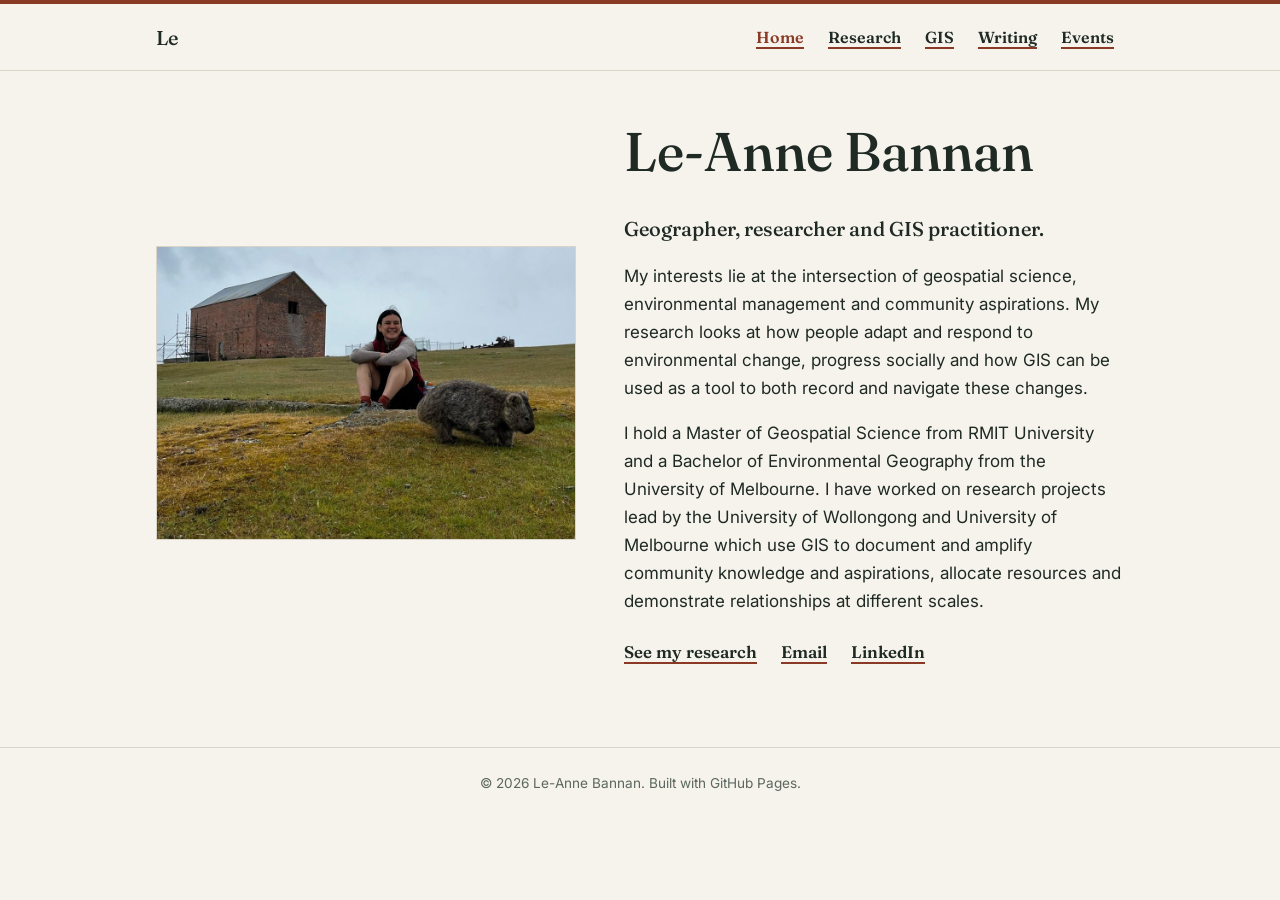
==== index.html @ e60405da "Revise profile details and update contact information Updated profile description and contact links." ====
<!doctype html>
<html lang="en">
<head>
  <meta charset="utf-8">
  <meta name="viewport" content="width=device-width, initial-scale=1">
  <title>Le-Anne Bannan</title>
  <meta name="description" content="Le-Anne is a Melbourne-based geographer whose work focuses on community-led adaptation, participatory mapping and spatial science.">
  <link rel="preconnect" href="https://fonts.googleapis.com">
  <link rel="preconnect" href="https://fonts.gstatic.com" crossorigin>
  <link href="https://fonts.googleapis.com/css2?family=Fraunces:opsz,wght@9..144,400;9..144,500;9..144,600&family=Inter:wght@400;600&display=swap" rel="stylesheet">
  <link rel="stylesheet" href="style.css">
</head>
<body>
  <header class="site-header">
    <nav class="nav" aria-label="Main">
      <a class="brand" href="index.html">Le</a>
      <ul>
        <li><a class="link" href="index.html" aria-current="page">Home</a></li>
        <li><a class="link" href="research.html">Research</a></li>
        <li><a class="link" href="gis.html">GIS</a></li>
        <li><a class="link" href="writing.html">Writing</a></li>
        <li><a class="link" href="events.html">Events</a></li>
      </ul>
    </nav>
  </header>

  <main>
    <section class="hero">
      <!-- Put your photo in the images folder and keep this file name, or change it here -->
      <img src="images/profile.jpg" alt="Le sitting on the grass on Maria Island, Tasmania with a wombat walking past and a brick barn behind">
      <div>
        <h1>Le-Anne Bannan</h1>
        <p class="role">Geographer, researcher and GIS practitioner.</p>
        <p>My interests lie at the intersection of geospatial science, environmental management and community aspirations. My research looks at how people adapt and respond to environmental change, progress socially and how GIS can be used as a tool to both record and navigate these changes.</p>
        <p>I hold a Master of Geospatial Science from RMIT University and a Bachelor of Environmental Geography from the University of Melbourne. I have worked on research projects lead by the University of Wollongong and University of Melbourne which use GIS to document and amplify community knowledge and aspirations, allocate resources and demonstrate relationships at different scales.</p>
        <div class="links">
          <a class="button primary" href="research.html">See my research</a>
          <a class="button" href="mailto:leannebannan@gmail.com">Email</a>
          <a class="button" href="www.linkedin.com/in/le-anne-bannan">LinkedIn</a>
        </div>
      </div>
    </section>
  </main>

  <footer>&copy; <span id="year"></span> Le-Anne Bannan. Built with GitHub Pages.</footer>
  <script>document.getElementById("year").textContent = new Date().getFullYear();</script>
</body>
</html>
---- style.css ----
/* ---------- Colours and type ---------- */
:root {
  --bg: #f6f3ec;
  --surface: #ffffff;
  --ink: #1f2a24;
  --muted: #5b675f;
  --accent: #8a3a24;
  --accent-soft: transparent;
  --line: #d9d4c7;
  --radius: 0;
  --max: 1000px;
  --serif: "Fraunces", Georgia, serif;
  --sans: "Inter", system-ui, -apple-system, sans-serif;
}

* { box-sizing: border-box; }

html { scroll-behavior: smooth; }

body {
  margin: 0;
  background: var(--bg);
  color: var(--ink);
  font-family: var(--sans);
  font-size: 17px;
  line-height: 1.65;
}

img { max-width: 100%; display: block; }

a {
  color: var(--ink);
  font-family: var(--serif);
  font-weight: 600;
  text-decoration: underline;
  text-decoration-color: var(--accent);
  text-decoration-thickness: 1.5px;
  text-underline-offset: 4px;
}

a:hover { color: var(--accent); text-decoration-thickness: 2px; }

h1, h2, h3 {
  font-family: var(--serif);
  font-weight: 500;
  line-height: 1.2;
  margin: 0 0 0.5em;
}

h1 { font-size: clamp(2.2rem, 5vw, 3.4rem); }
h2 { font-size: 1.6rem; margin-top: 2.2rem; }
h3 { font-size: 1.2rem; }

/* ---------- Header and navigation ---------- */
.site-header {
  border-top: 4px solid var(--accent);
  border-bottom: 1px solid var(--line);
  background: var(--bg);
  position: sticky;
  top: 0;
  z-index: 10;
}

.nav {
  max-width: var(--max);
  margin: 0 auto;
  padding: 14px 16px;
  display: flex;
  align-items: center;
  justify-content: space-between;
  gap: 16px;
  flex-wrap: wrap;
}

.brand {
  font-family: var(--serif);
  font-size: 1.25rem;
  font-weight: 500;
  color: var(--ink);
  text-decoration: none;
}

.nav ul {
  list-style: none;
  margin: 0;
  padding: 0;
  display: flex;
  gap: 4px;
  flex-wrap: wrap;
}

.nav a.link {
  display: block;
  padding: 6px 10px;
  color: var(--ink);
  font-size: 1rem;
}

.nav a.link[aria-current="page"] { color: var(--accent); text-decoration-thickness: 2px; }

/* ---------- Page layout ---------- */
main {
  max-width: var(--max);
  margin: 0 auto;
  padding: 48px 16px 80px;
}

.intro { max-width: 680px; color: var(--muted); margin-bottom: 2rem; }

/* ---------- Home ---------- */
.hero {
  display: grid;
  grid-template-columns: 420px 1fr;
  gap: 48px;
  align-items: center;
  min-height: 60vh;
}

.hero img {
  width: 100%;
  aspect-ratio: 10 / 7;
  object-fit: cover;
  border-radius: var(--radius);
  border: 1px solid var(--line);
}

.hero .role {
  font-family: var(--serif);
  font-size: 1.25rem;
  font-weight: 500;
  color: var(--ink);
  margin-bottom: 1rem;
}

.hero .links { display: flex; gap: 12px; flex-wrap: wrap; margin-top: 1.5rem; }

.button { display: inline-block; font-size: 1.05rem; }

.hero .links { gap: 24px; }

@media (max-width: 720px) {
  .hero { grid-template-columns: 1fr; gap: 28px; }
  .hero img { max-width: 100%; }
}

/* ---------- Lists (research, events) ---------- */
.entry {
  padding: 22px 0;
  border-bottom: 1px solid var(--line);
}

.entry:last-child { border-bottom: none; }

.entry .meta {
  font-size: 0.85rem;
  color: var(--muted);
  text-transform: uppercase;
  letter-spacing: 0.06em;
}

.entry p { margin: 0.4em 0; }

.tag {
  display: inline-block;
  font-size: 0.8rem;
  color: var(--muted);
  margin-right: 14px;
}

/* ---------- GIS gallery ---------- */
.grid {
  display: grid;
  grid-template-columns: repeat(auto-fill, minmax(280px, 1fr));
  gap: 24px;
}

.card {
  background: var(--surface);
  border: 1px solid var(--line);
  border-radius: var(--radius);
  overflow: hidden;
  display: flex;
  flex-direction: column;
}

.card img { aspect-ratio: 4 / 3; object-fit: cover; width: 100%; }
.card .body { padding: 16px 18px 20px; }
.card .body p { margin: 0.3em 0; color: var(--muted); font-size: 0.95rem; }

.embed {
  background: var(--surface);
  border: 1px solid var(--line);
  border-radius: var(--radius);
  overflow: hidden;
  margin-bottom: 32px;
}

.embed iframe { width: 100%; height: 560px; border: 0; display: block; }
.embed .body { padding: 16px 18px 20px; }
.embed .body p { margin: 0.3em 0; color: var(--muted); }

@media (max-width: 720px) { .embed iframe { height: 420px; } }

/* ---------- Writing ---------- */
details.piece {
  border-bottom: 1px solid var(--line);
  padding: 18px 0;
}

details.piece summary {
  cursor: pointer;
  list-style: none;
  font-family: var(--serif);
  font-size: 1.3rem;
}

details.piece summary::-webkit-details-marker { display: none; }
details.piece summary::after { content: " +"; color: var(--muted); }
details.piece[open] summary::after { content: " \2212"; }

details.piece .meta { display: block; font-family: var(--sans); font-size: 0.85rem; color: var(--muted); }

.poem { white-space: pre-line; font-family: var(--serif); font-size: 1.1rem; line-height: 1.8; margin-top: 1rem; }
.essay { max-width: 680px; margin-top: 1rem; }

/* ---------- Footer ---------- */
footer {
  border-top: 1px solid var(--line);
  color: var(--muted);
  font-size: 0.85rem;
  text-align: center;
  padding: 24px 16px;
}

/* Card links keep plain text, title gets the underline */
.card { text-decoration: none; font-family: var(--sans); font-weight: 400; }
.card h3 { text-decoration: underline; text-decoration-color: var(--accent); text-decoration-thickness: 1px; text-underline-offset: 4px; }
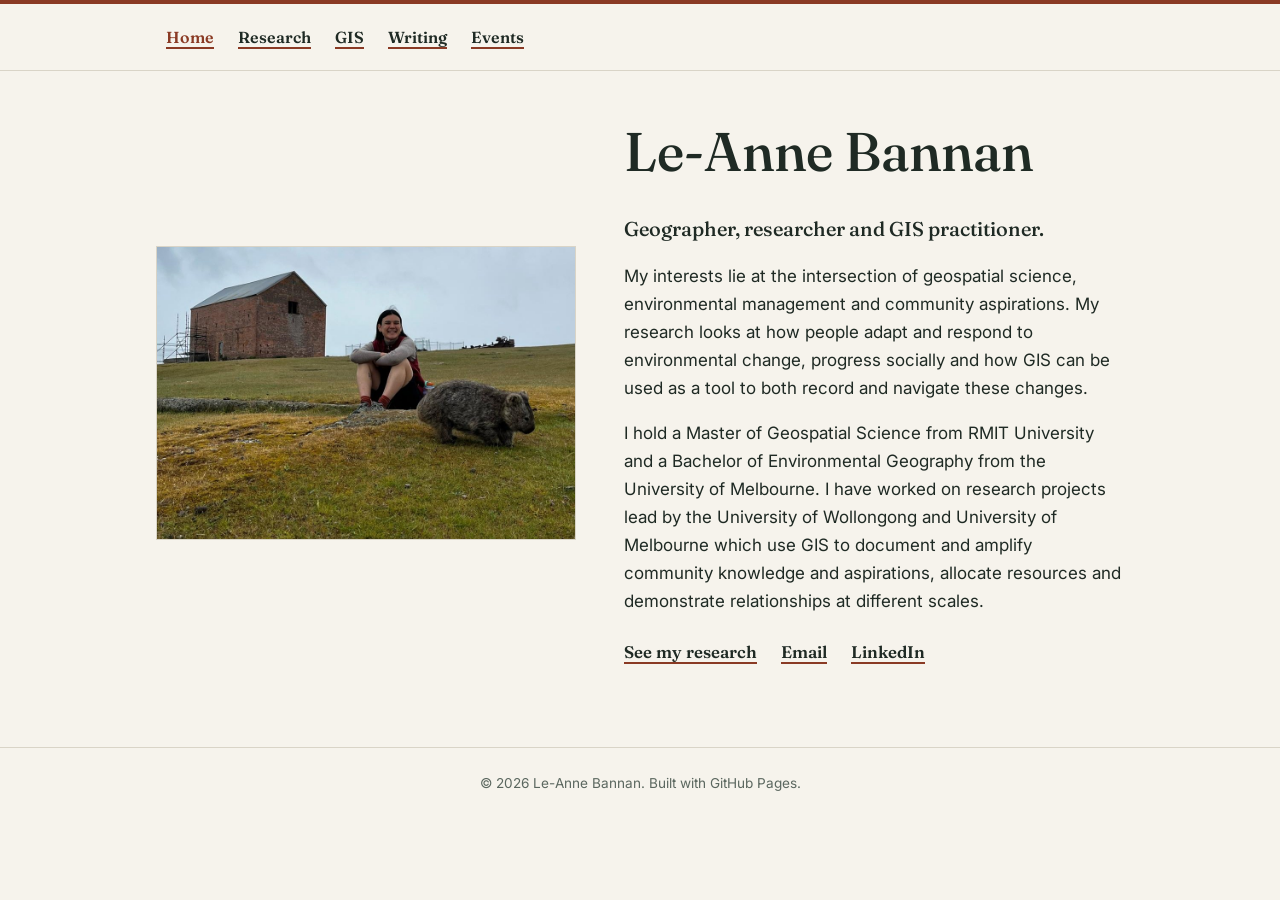
==== commit 40067c7e: "Remove brand link from navigation" ====
--- a/index.html
+++ b/index.html
@@ -13,7 +13,6 @@
 <body>
   <header class="site-header">
     <nav class="nav" aria-label="Main">
-      <a class="brand" href="index.html">Le</a>
       <ul>
         <li><a class="link" href="index.html" aria-current="page">Home</a></li>
         <li><a class="link" href="research.html">Research</a></li>
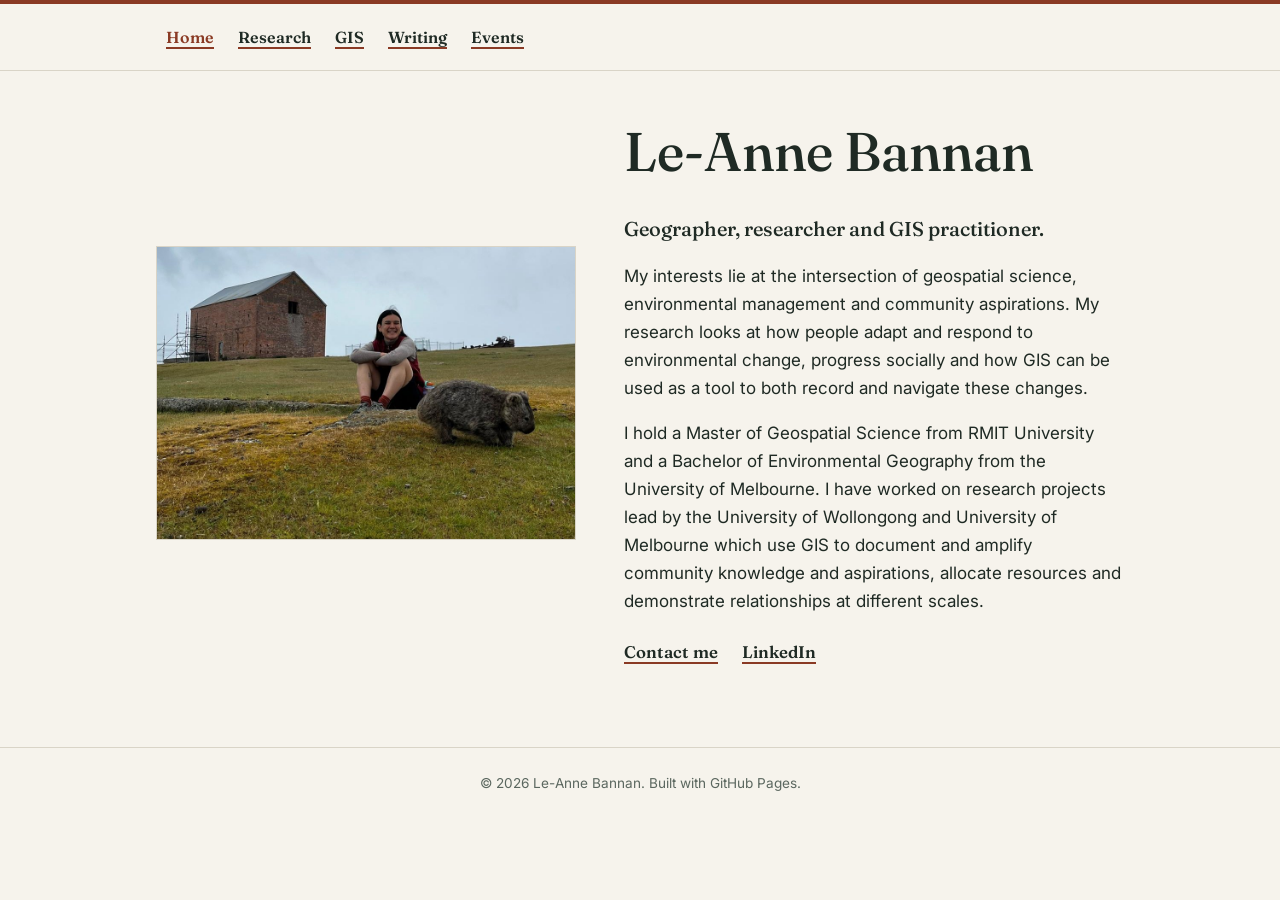
==== commit 1da97aef: "Update contact link text in index.html" ====
--- a/index.html
+++ b/index.html
@@ -33,8 +33,7 @@
         <p>My interests lie at the intersection of geospatial science, environmental management and community aspirations. My research looks at how people adapt and respond to environmental change, progress socially and how GIS can be used as a tool to both record and navigate these changes.</p>
         <p>I hold a Master of Geospatial Science from RMIT University and a Bachelor of Environmental Geography from the University of Melbourne. I have worked on research projects lead by the University of Wollongong and University of Melbourne which use GIS to document and amplify community knowledge and aspirations, allocate resources and demonstrate relationships at different scales.</p>
         <div class="links">
-          <a class="button primary" href="research.html">See my research</a>
-          <a class="button" href="mailto:leannebannan@gmail.com">Email</a>
+          <a class="button" href="mailto:leannebannan@gmail.com">Contact me</a>
           <a class="button" href="www.linkedin.com/in/le-anne-bannan">LinkedIn</a>
         </div>
       </div>
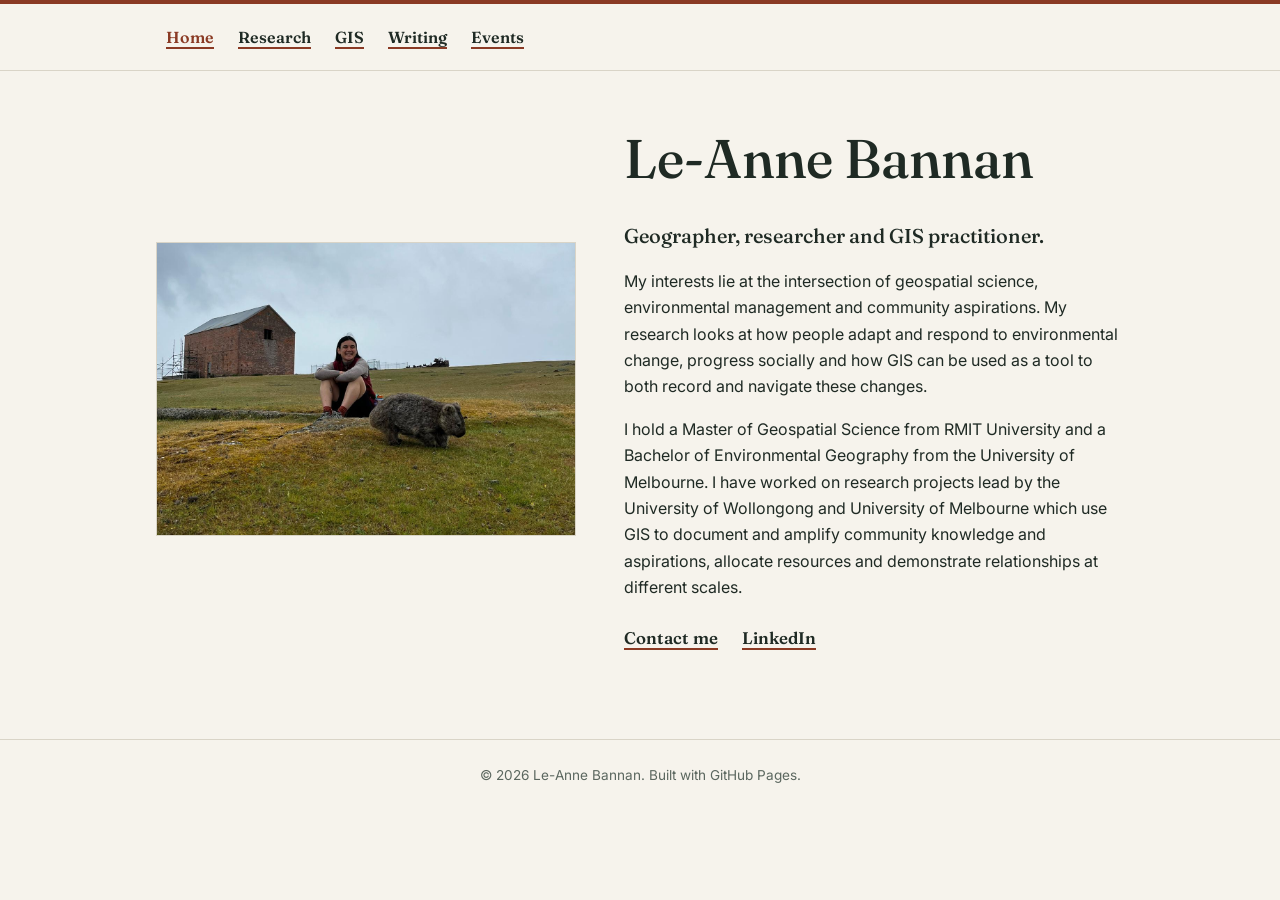
==== commit d7b89524: "Fix LinkedIn link to include HTTPS" ====
--- a/index.html
+++ b/index.html
@@ -34,7 +34,7 @@
         <p>I hold a Master of Geospatial Science from RMIT University and a Bachelor of Environmental Geography from the University of Melbourne. I have worked on research projects lead by the University of Wollongong and University of Melbourne which use GIS to document and amplify community knowledge and aspirations, allocate resources and demonstrate relationships at different scales.</p>
         <div class="links">
           <a class="button" href="mailto:leannebannan@gmail.com">Contact me</a>
-          <a class="button" href="www.linkedin.com/in/le-anne-bannan">LinkedIn</a>
+          <a class="button" href="https://www.linkedin.com/in/le-anne-bannan">LinkedIn</a>
         </div>
       </div>
     </section>
--- a/style.css
+++ b/style.css
@@ -22,7 +22,7 @@
   background: var(--bg);
   color: var(--ink);
   font-family: var(--sans);
-  font-size: 17px;
+  font-size: 16px;
   line-height: 1.65;
 }
 
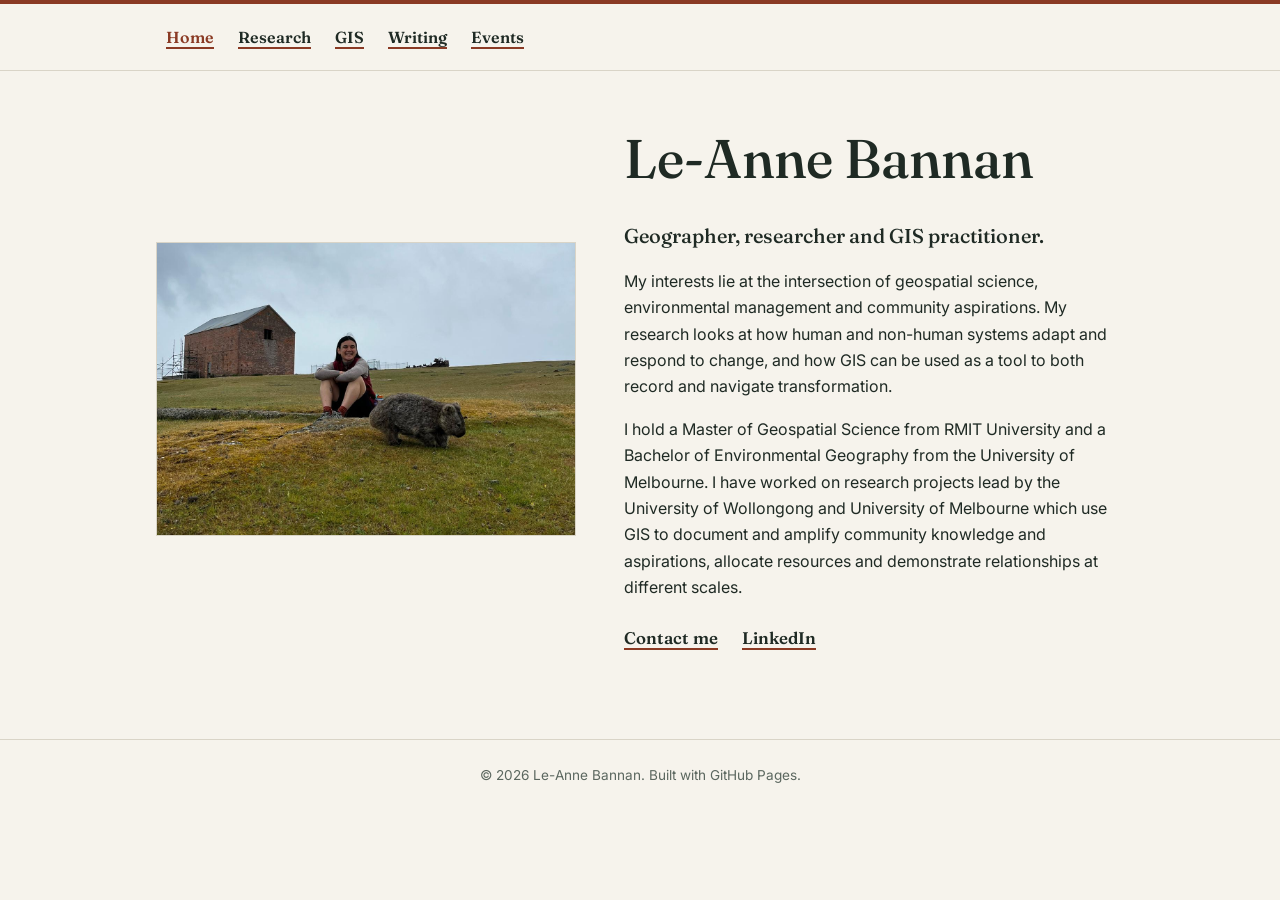
==== commit 5459250d: "Revise personal interests description in index.html Updated the description to include human and non" ====
--- a/index.html
+++ b/index.html
@@ -30,11 +30,11 @@
       <div>
         <h1>Le-Anne Bannan</h1>
         <p class="role">Geographer, researcher and GIS practitioner.</p>
-        <p>My interests lie at the intersection of geospatial science, environmental management and community aspirations. My research looks at how people adapt and respond to environmental change, progress socially and how GIS can be used as a tool to both record and navigate these changes.</p>
+        <p>My interests lie at the intersection of geospatial science, environmental management and community aspirations. My research looks at how human and non-human systems adapt and respond to change, and how GIS can be used as a tool to both record and navigate transformation.</p>
         <p>I hold a Master of Geospatial Science from RMIT University and a Bachelor of Environmental Geography from the University of Melbourne. I have worked on research projects lead by the University of Wollongong and University of Melbourne which use GIS to document and amplify community knowledge and aspirations, allocate resources and demonstrate relationships at different scales.</p>
         <div class="links">
           <a class="button" href="mailto:leannebannan@gmail.com">Contact me</a>
-          <a class="button" href="https://www.linkedin.com/in/le-anne-bannan">LinkedIn</a>
+          <a class="button" href="https://www.linkedin.com/in/le-anne-bannan" target="_blank" rel="noopener noreferrer">LinkedIn</a>
         </div>
       </div>
     </section>
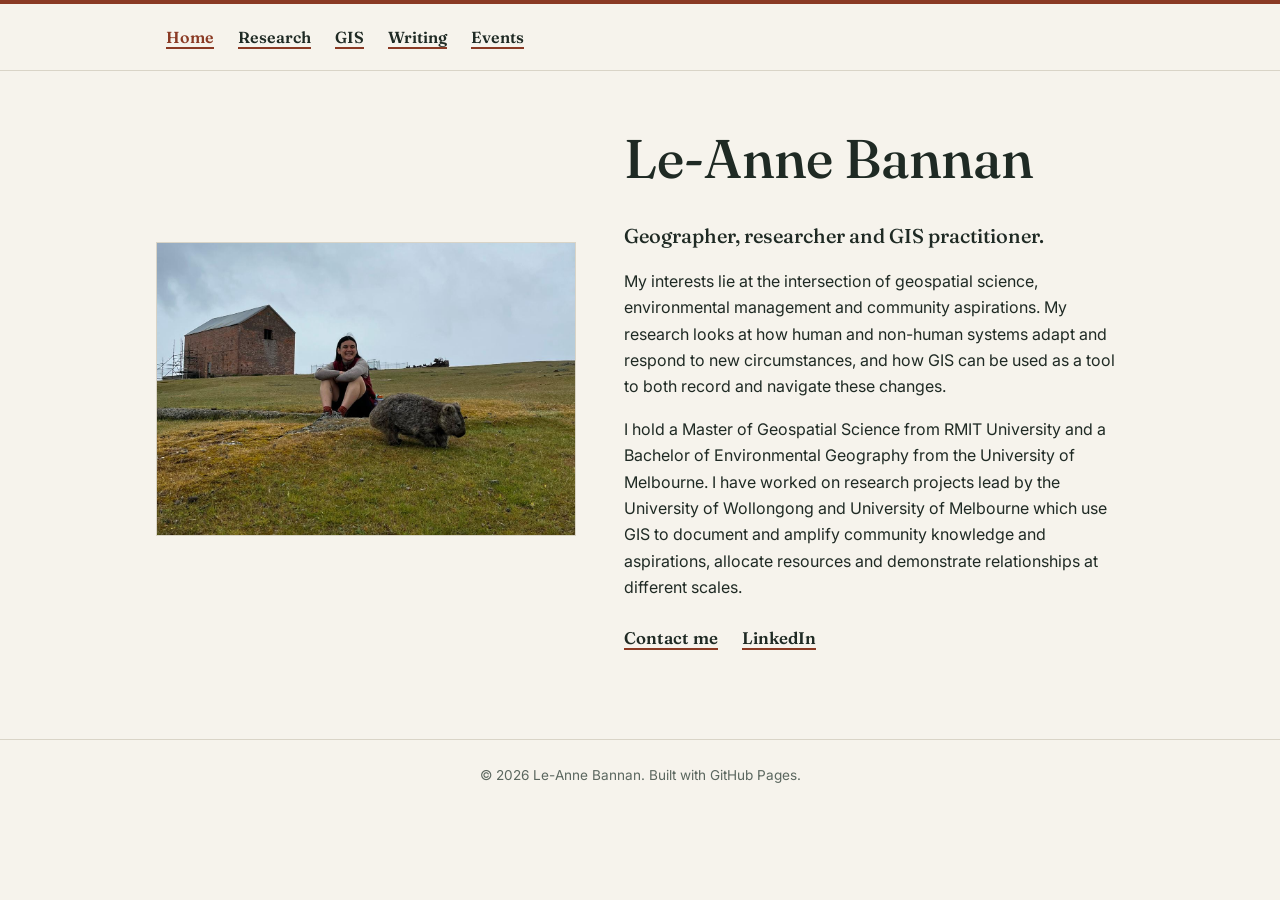
==== commit 40238892: "Revise paragraph on research interests Updated text to reflect changes in research focus and termino" ====
--- a/index.html
+++ b/index.html
@@ -30,7 +30,7 @@
       <div>
         <h1>Le-Anne Bannan</h1>
         <p class="role">Geographer, researcher and GIS practitioner.</p>
-        <p>My interests lie at the intersection of geospatial science, environmental management and community aspirations. My research looks at how human and non-human systems adapt and respond to change, and how GIS can be used as a tool to both record and navigate transformation.</p>
+        <p>My interests lie at the intersection of geospatial science, environmental management and community aspirations. My research looks at how human and non-human systems adapt and respond to new circumstances, and how GIS can be used as a tool to both record and navigate these changes.</p>
         <p>I hold a Master of Geospatial Science from RMIT University and a Bachelor of Environmental Geography from the University of Melbourne. I have worked on research projects lead by the University of Wollongong and University of Melbourne which use GIS to document and amplify community knowledge and aspirations, allocate resources and demonstrate relationships at different scales.</p>
         <div class="links">
           <a class="button" href="mailto:leannebannan@gmail.com">Contact me</a>
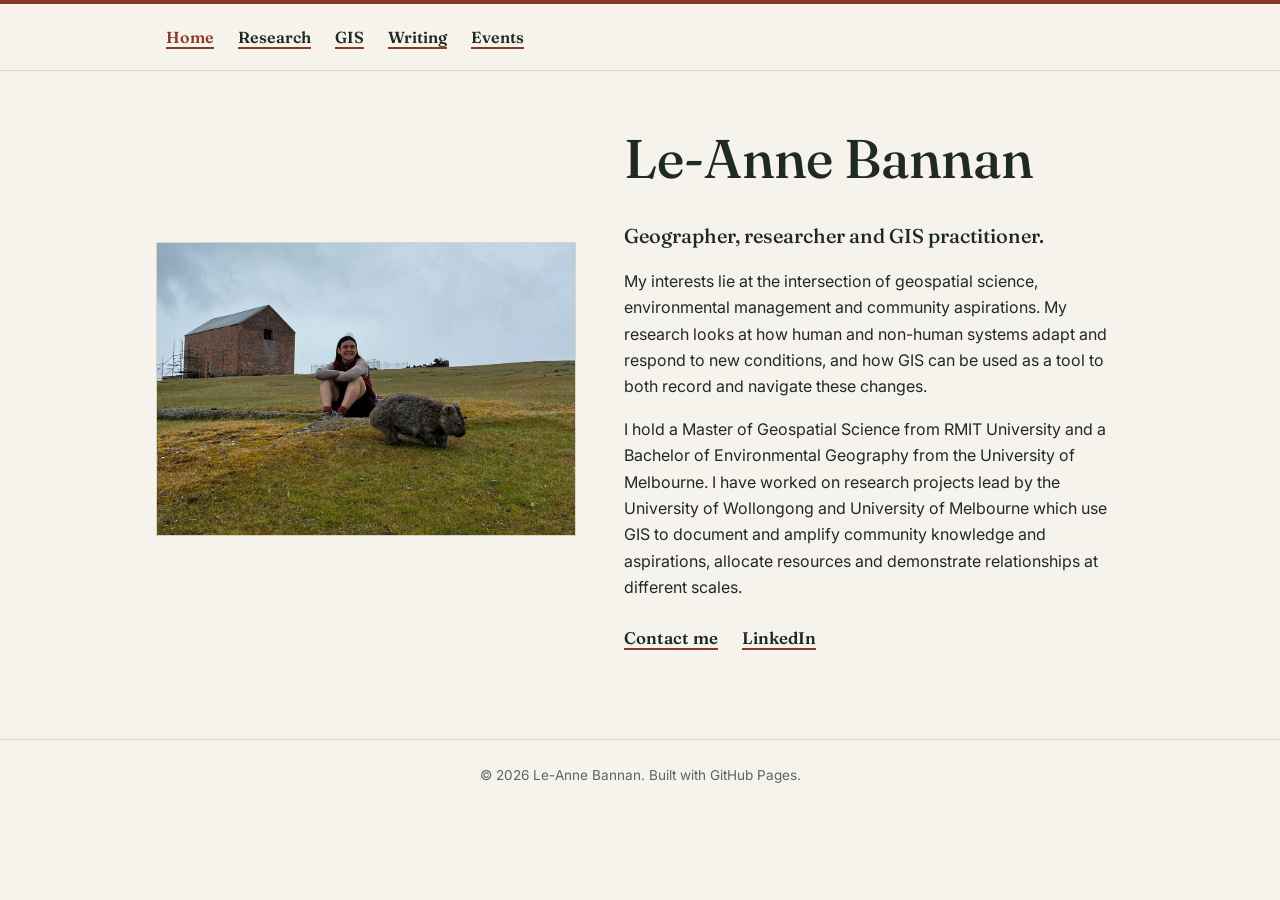
==== commit 927483c9: "Update text to use 'new conditions' instead of 'new circumstances'" ====
--- a/index.html
+++ b/index.html
@@ -30,7 +30,7 @@
       <div>
         <h1>Le-Anne Bannan</h1>
         <p class="role">Geographer, researcher and GIS practitioner.</p>
-        <p>My interests lie at the intersection of geospatial science, environmental management and community aspirations. My research looks at how human and non-human systems adapt and respond to new circumstances, and how GIS can be used as a tool to both record and navigate these changes.</p>
+        <p>My interests lie at the intersection of geospatial science, environmental management and community aspirations. My research looks at how human and non-human systems adapt and respond to new conditions, and how GIS can be used as a tool to both record and navigate these changes.</p>
         <p>I hold a Master of Geospatial Science from RMIT University and a Bachelor of Environmental Geography from the University of Melbourne. I have worked on research projects lead by the University of Wollongong and University of Melbourne which use GIS to document and amplify community knowledge and aspirations, allocate resources and demonstrate relationships at different scales.</p>
         <div class="links">
           <a class="button" href="mailto:leannebannan@gmail.com">Contact me</a>
